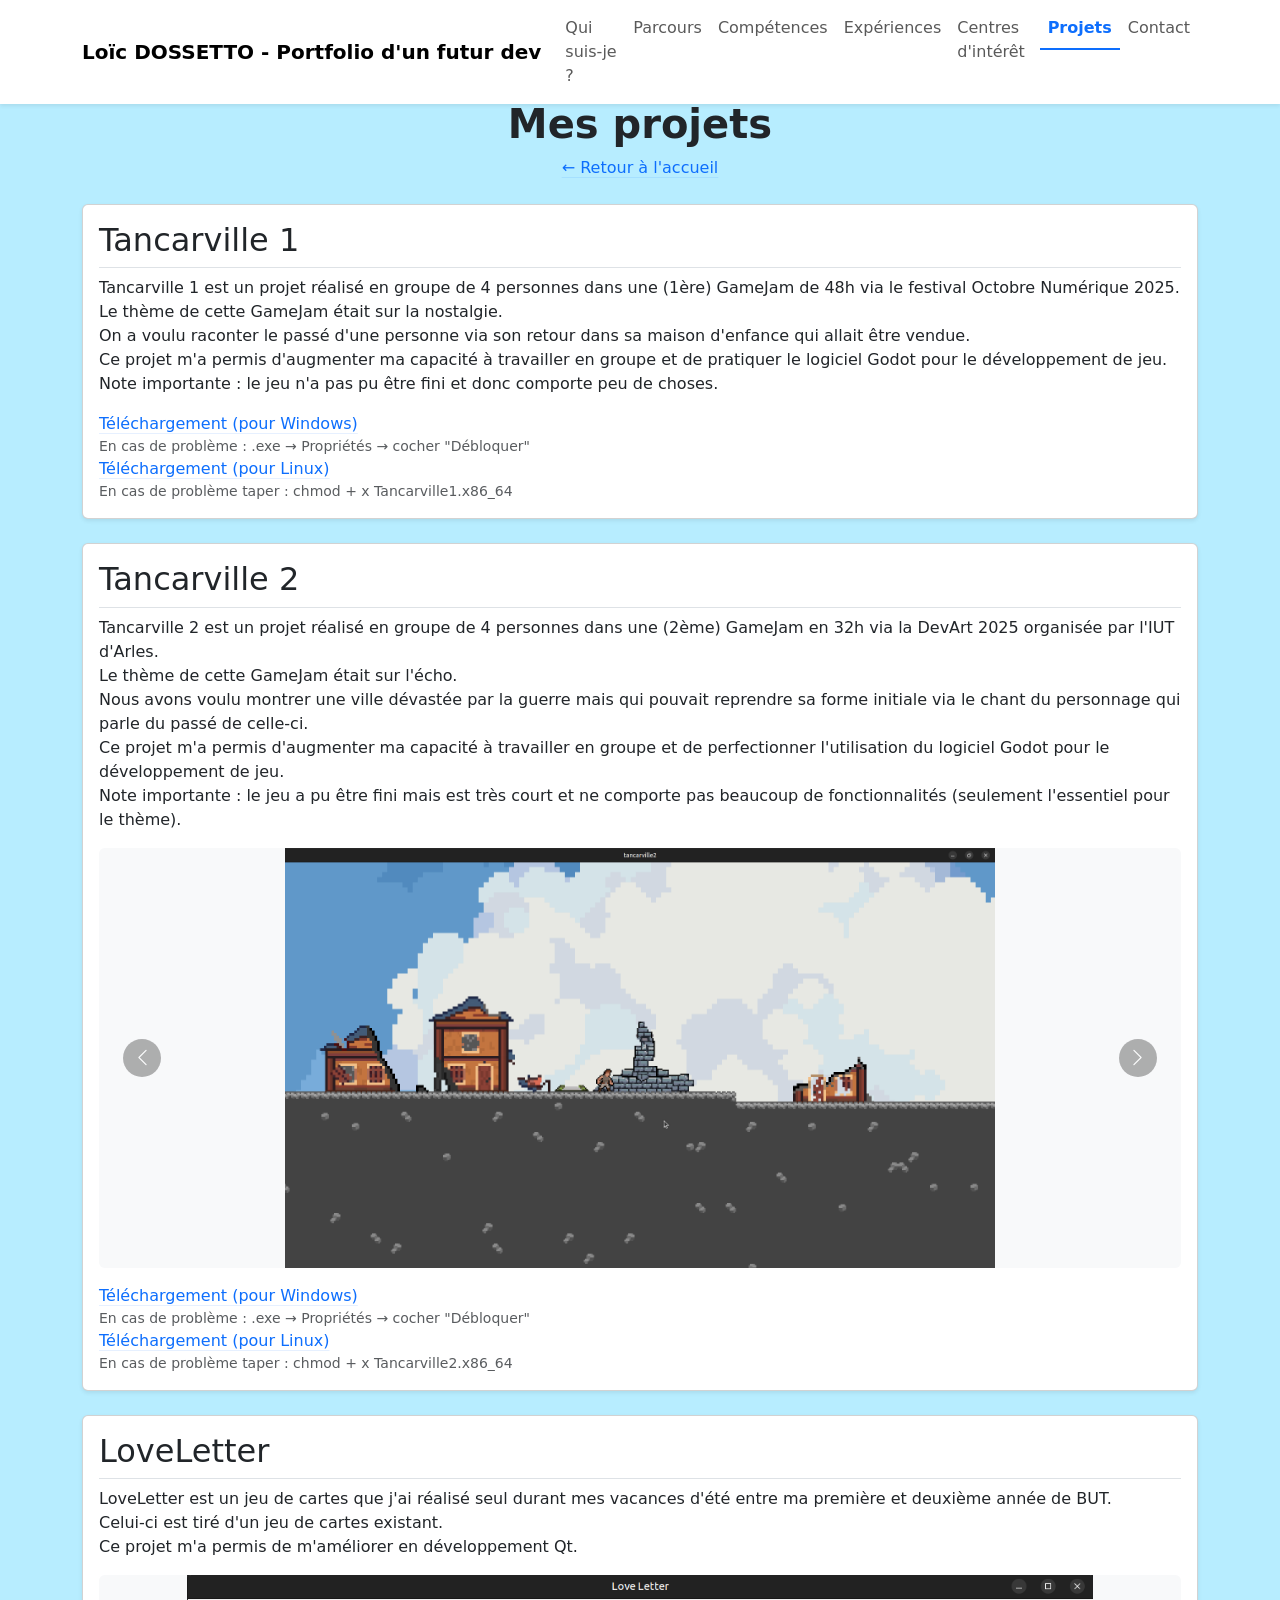
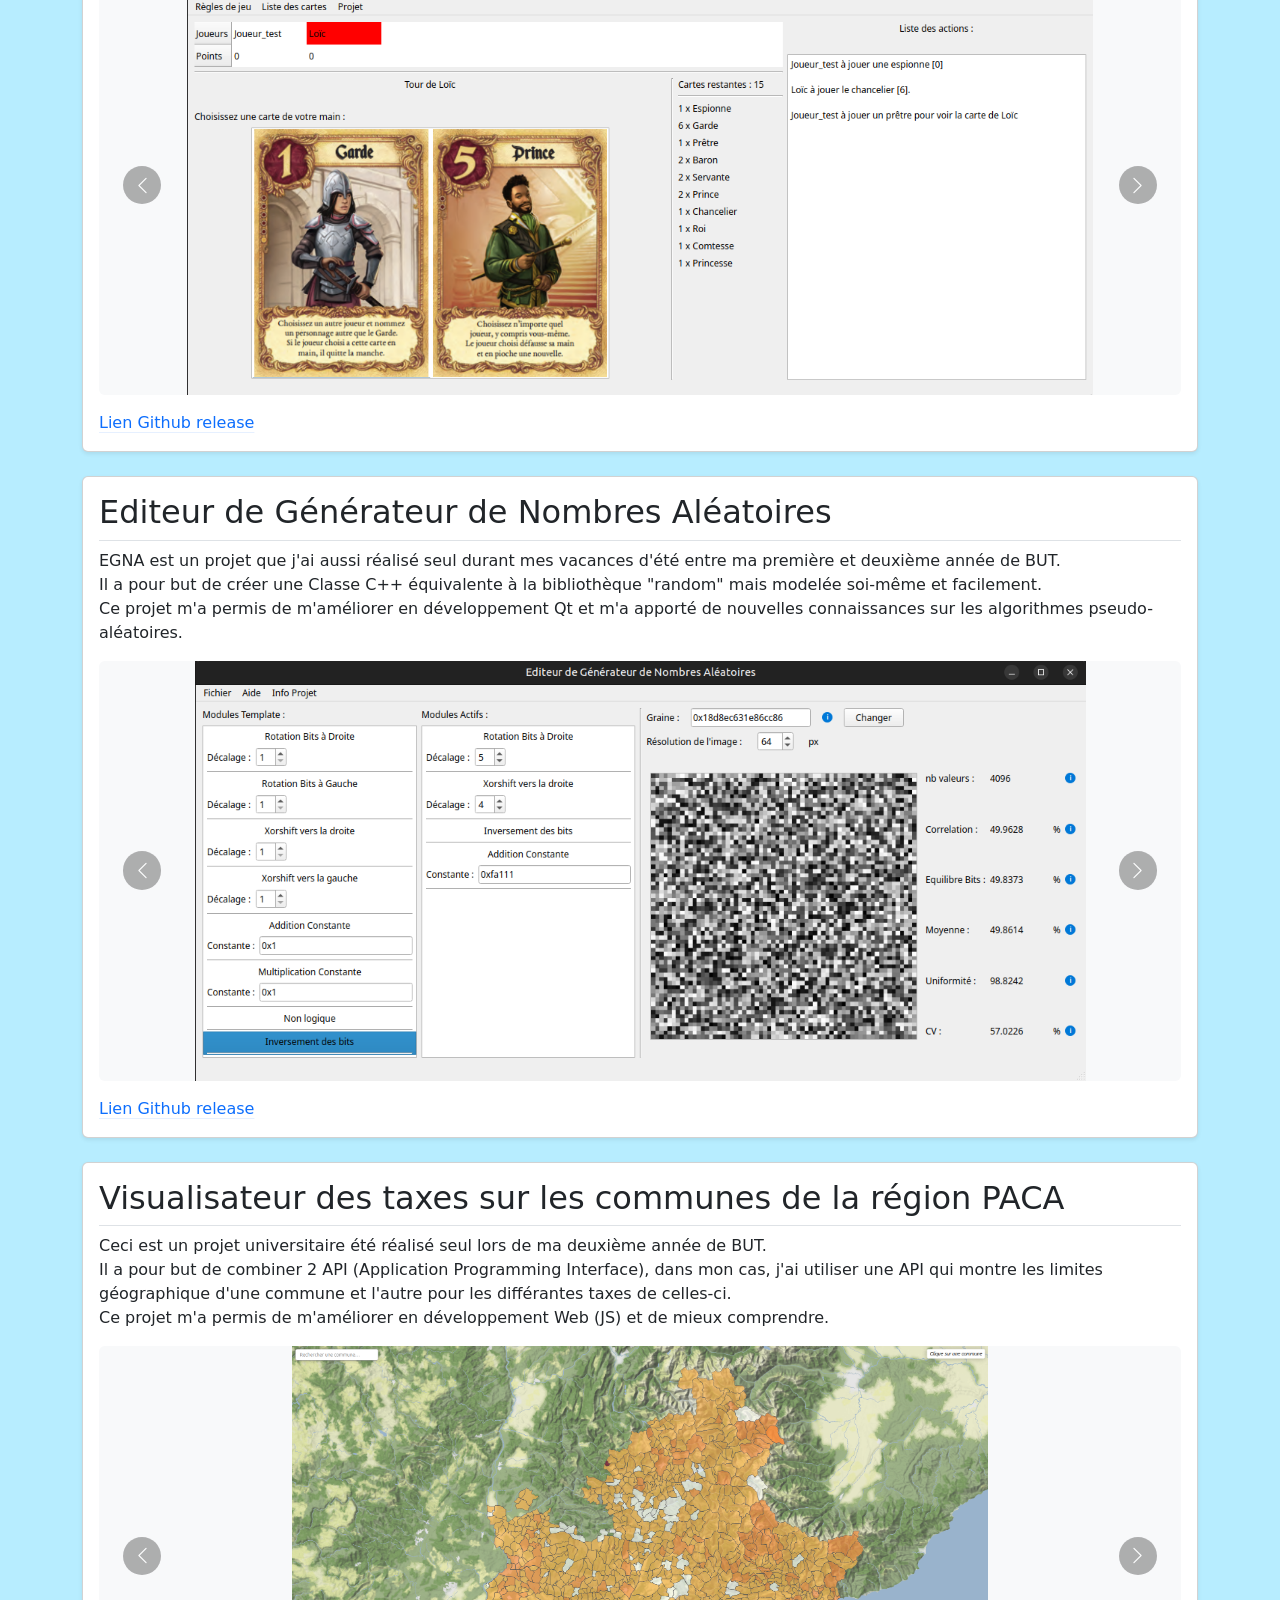
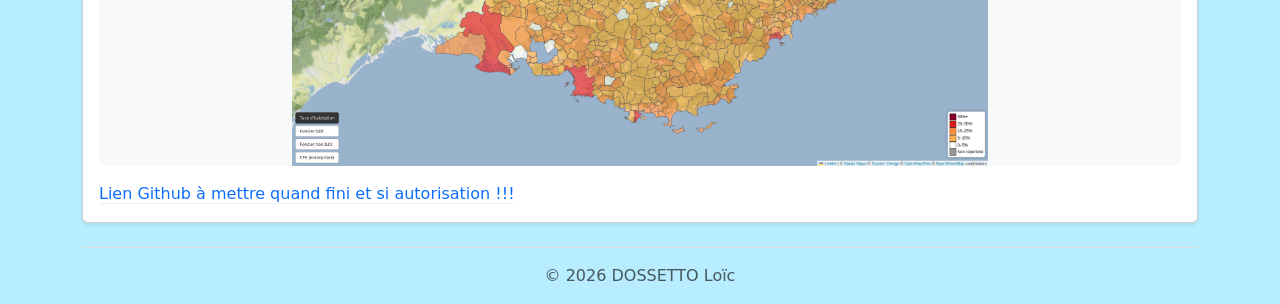
==== projets.html @ 9f8f9348 "Initial commit : Ajout du portfolio" ====
<!DOCTYPE html>
<html lang="fr">
    <head>
        <meta charset="utf-8"/>

        <title>Mes projets - Portfolio ​d'un futur dev</title>

        <meta name="auteur" content="DOSSETTO Loïc"/>
        <meta name="description" content="Détail des projets de DOSSETTO Loïc"/>
        <meta name="viewport" content="width=device-width, initial-scale=1">
        <link href="https://cdn.jsdelivr.net/npm/bootstrap@5.3.8/dist/css/bootstrap.min.css" rel="stylesheet" integrity="sha384-sRIl4kxILFvY47J16cr9ZwB07vP4J8+LH7qKQnuqkuIAvNWLzeN8tE5YBujZqJLB" crossorigin="anonymous">
        <script src="https://cdn.jsdelivr.net/npm/bootstrap@5.3.8/dist/js/bootstrap.bundle.min.js" integrity="sha384-FKyoEForCGlyvwx9Hj09JcYn3nv7wiPVlz7YYwJrWVcXK/BmnVDxM+D2scQbITxI" crossorigin="anonymous"></script>
        <link rel="stylesheet" href="style.css"/>
    </head>

    <body>

        <!-- Navbar  -->
        <nav class="navbar navbar-expand-lg bg-white shadow-sm fixed-top">
            <div class="container">
                <a class="navbar-brand fw-bold" href="index.html">Loïc DOSSETTO - Portfolio d'un futur dev</a>
                <button class="navbar-toggler" type="button" data-bs-toggle="collapse" data-bs-target="#navMenu">
                    <span class="navbar-toggler-icon"></span>
                </button>
                <div class="collapse navbar-collapse" id="navMenu">
                    <ul class="navbar-nav ms-auto">
                        <li class="nav-item"><a class="nav-link" href="index.html#qui-suis-je">Qui suis-je ?</a></li>
                        <li class="nav-item"><a class="nav-link" href="index.html#parcours">Parcours</a></li>
                        <li class="nav-item"><a class="nav-link" href="index.html#competences">Compétences</a></li>
                        <li class="nav-item"><a class="nav-link" href="index.html#experiences">Expériences</a></li>
                        <li class="nav-item"><a class="nav-link" href="index.html#centres_interet">Centres d'intérêt</a></li>
                        <li class="nav-item"><a class="nav-link active" href="index.html#projets">Projets</a></li>
                        <li class="nav-item"><a class="nav-link" href="index.html#contact">Contact</a></li>
                    </ul>
                </div>
            </div>
        </nav>

        <div class="container">
            <div class="text-center mt-4 mb-2">
                <h1 class="fw-bold">Mes projets</h1>
                <a href="index.html" class="link-offset-2 link-underline link-underline-opacity-10">&larr; Retour à l'accueil</a>
            </div>

            <!-- Tancarville 1 -->

            <div id="tancarville1" class="card mt-4 shadow-sm">
                <div class="card-body">
                    <h2 class="card-title border-bottom pb-2">Tancarville 1</h2>
                    <p>
                        Tancarville 1 est un projet réalisé en groupe de 4 personnes dans une (1ère) GameJam de 48h via le festival Octobre Numérique 2025.<br>
                        Le thème de cette GameJam était sur la nostalgie.<br>
                        On a voulu raconter le passé d'une personne via son retour dans sa maison d'enfance qui allait être vendue.<br>
                        Ce projet m'a permis d'augmenter ma capacité à travailler en groupe et de pratiquer le logiciel Godot pour le développement de jeu.<br>
                        Note importante : le jeu n'a pas pu être fini et donc comporte peu de choses.
                    </p>

                    <a class="link-offset-2 link-underline link-underline-opacity-10" href="executables/Tancarville1.exe" download>Téléchargement (pour Windows)</a>
                    <small class="text-muted d-block">En cas de problème : .exe → Propriétés → cocher "Débloquer"</small>
                    <a class="link-offset-2 link-underline link-underline-opacity-10" href="executables/Tancarville1.x86_64" download>Téléchargement (pour Linux)</a>
                    <small class="text-muted d-block">En cas de problème taper : chmod + x Tancarville1.x86_64</small>
                </div>
            </div>

            <!-- Tancarville 2 -->

            <div id="tancarville2" class="card mt-4 shadow-sm">
                <div class="card-body">
                    <h2 class="card-title border-bottom pb-2">Tancarville 2</h2>
                    <p>
                        Tancarville 2 est un projet réalisé en groupe de 4 personnes dans une (2ème) GameJam en 32h via la DevArt 2025 organisée par l'IUT d'Arles.<br>
                        Le thème de cette GameJam était sur l'écho.<br>
                        Nous avons voulu montrer une ville dévastée par la guerre mais qui pouvait reprendre sa forme initiale via le chant du personnage qui parle du passé de celle-ci.<br>
                        Ce projet m'a permis d'augmenter ma capacité à travailler en groupe et de perfectionner l'utilisation du logiciel Godot pour le développement de jeu.<br>
                        Note importante : le jeu a pu être fini mais est très court et ne comporte pas beaucoup de fonctionnalités (seulement l'essentiel pour le thème).
                    </p>

                    <div id="carouselTancarville1" class="carousel slide mb-3" data-bs-ride="carousel">
                        <div class="carousel-inner rounded">
                            <div class="carousel-item active">
                                <img src="images_et_video/projets/tancarville2_image1.png" class="d-block w-100 project-media" alt="Capture d'écran 1 - Tancarville">
                            </div>
                            <div class="carousel-item">
                                <img src="images_et_video/projets/tancarville2_image2.png" class="d-block w-100 project-media" alt="Capture d'écran 2 - Tancarville">
                            </div>
                            <div class="carousel-item">
                                <img src="images_et_video/projets/tancarville2_image3.png" class="d-block w-100 project-media" alt="Capture d'écran 3 - Tancarville">
                            </div>
                        </div>
                        <button class="carousel-control-prev" type="button" data-bs-target="#carouselTancarville1" data-bs-slide="prev">
                            <span class="carousel-control-prev-icon"></span>
                        </button>
                        <button class="carousel-control-next" type="button" data-bs-target="#carouselTancarville1" data-bs-slide="next">
                            <span class="carousel-control-next-icon"></span>
                        </button>
                    </div>

                    <a class="link-offset-2 link-underline link-underline-opacity-10" href="executables/Tancarville2.exe" download>Téléchargement (pour Windows)</a>
                    <small class="text-muted d-block">En cas de problème : .exe → Propriétés → cocher "Débloquer"</small>
                    <a class="link-offset-2 link-underline link-underline-opacity-10" href="executables/Tancarville2.x86_64" download>Téléchargement (pour Linux)</a>
                    <small class="text-muted d-block">En cas de problème taper : chmod + x Tancarville2.x86_64</small>
                </div>
            </div>

            <!-- LoveLetter -->

            <div id="loveletter" class="card mt-4 shadow-sm">
                <div class="card-body">
                    <h2 class="card-title border-bottom pb-2">LoveLetter</h2>
                    <p>
                        LoveLetter est un jeu de cartes que j'ai réalisé seul durant mes vacances d'été entre ma première et deuxième année de BUT.<br>
                        Celui-ci est tiré d'un jeu de cartes existant.<br>
                        Ce projet m'a permis de m'améliorer en développement Qt.
                    </p>

                    <div id="carouselLoveLetter" class="carousel slide mb-3" data-bs-ride="carousel">
                        <div class="carousel-inner rounded">
                            <div class="carousel-item active">
                                <img src="images_et_video/projets/loveletter_image1.png" class="d-block w-100 project-media" alt="Capture d'écran 1 - LoveLetter">
                            </div>
                            <div class="carousel-item">
                                <img src="images_et_video/projets/loveletter_image2.png" class="d-block w-100 project-media" alt="Capture d'écran 2 - LoveLetter">
                            </div>
                        </div>
                        <button class="carousel-control-prev" type="button" data-bs-target="#carouselLoveLetter" data-bs-slide="prev">
                            <span class="carousel-control-prev-icon"></span>
                        </button>
                        <button class="carousel-control-next" type="button" data-bs-target="#carouselLoveLetter" data-bs-slide="next">
                            <span class="carousel-control-next-icon"></span>
                        </button>
                    </div>

                    <a class="link-offset-2 link-underline link-underline-opacity-10" href="https://github.com/erreur130/LoveLetter/releases" target="_blank">Lien Github release</a>
                </div>
            </div>

            <!-- EGNA -->

            <div id="egna" class="card mt-4 mb-4 shadow-sm">
                <div class="card-body">
                    <h2 class="card-title border-bottom pb-2">Editeur de Générateur de Nombres Aléatoires</h2>
                    <p>
                        EGNA est un projet que j'ai aussi réalisé seul durant mes vacances d'été entre ma première et deuxième année de BUT.<br>
                        Il a pour but de créer une Classe C++ équivalente à la bibliothèque "random" mais modelée soi-même et facilement.<br>
                        Ce projet m'a permis de m'améliorer en développement Qt et m'a apporté de nouvelles connaissances sur les algorithmes pseudo-aléatoires.
                    </p>

                    <div id="carouselEGNA" class="carousel slide mb-3" data-bs-ride="carousel">
                        <div class="carousel-inner rounded">
                            <div class="carousel-item active">
                                <img src="images_et_video/projets/egna_image1.png" class="d-block w-100 project-media" alt="Capture d'écran 1 - EGNA">
                            </div>
                            <div class="carousel-item">
                                <img src="images_et_video/projets/egna_image2.png" class="d-block w-100 project-media" alt="Capture d'écran 2 - EGNA">
                            </div>
                            <div class="carousel-item">
                                <img src="images_et_video/projets/egna_image3.png" class="d-block w-100 project-media" alt="Capture d'écran 3 - EGNA">
                            </div>
                        </div>
                        <button class="carousel-control-prev" type="button" data-bs-target="#carouselEGNA" data-bs-slide="prev">
                            <span class="carousel-control-prev-icon"></span>
                        </button>
                        <button class="carousel-control-next" type="button" data-bs-target="#carouselEGNA" data-bs-slide="next">
                            <span class="carousel-control-next-icon"></span>
                        </button>
                    </div>

                    <a class="link-offset-2 link-underline link-underline-opacity-10" href="https://github.com/erreur130/Editeur_de_Generateur_de_Nombres_Aleatoire/releases" target="_blank">Lien Github release</a>
                </div>
            </div>

            <!-- projet API -->

            <div id="projetAPI" class="card mt-4 mb-4 shadow-sm">
                <div class="card-body">
                    <h2 class="card-title border-bottom pb-2">Visualisateur des taxes sur les communes de la région PACA</h2>
                    <p>
                        Ceci est un projet universitaire été réalisé seul lors de ma deuxième année de BUT.<br>
                        Il a pour but de combiner 2 API (Application Programming Interface), dans mon cas, j'ai utiliser une API qui montre les limites géographique d'une commune et l'autre pour les différantes taxes de celles-ci.<br>
                        Ce projet m'a permis de m'améliorer en développement Web (JS) et de mieux comprendre.
                    </p>

                    <div id="carouselprojetAPI" class="carousel slide mb-3" data-bs-ride="carousel">
                        <div class="carousel-inner rounded">
                            <div class="carousel-item active">
                                <img src="images_et_video/projets/projetAPI_image1.png" class="d-block w-100 project-media" alt="Capture d'écran 1 - projet API">
                            </div>
                            <div class="carousel-item">
                                <img src="images_et_video/projets/projetAPI_image2.png" class="d-block w-100 project-media" alt="Capture d'écran 2 - projet API">
                            </div>
                            <div class="carousel-item">
                                <img src="images_et_video/projets/projetAPI_image3.png" class="d-block w-100 project-media" alt="Capture d'écran 3 - projet API">
                            </div>
                        </div>
                        <button class="carousel-control-prev" type="button" data-bs-target="#carouselprojetAPI" data-bs-slide="prev">
                            <span class="carousel-control-prev-icon"></span>
                        </button>
                        <button class="carousel-control-next" type="button" data-bs-target="#carouselprojetAPI" data-bs-slide="next">
                            <span class="carousel-control-next-icon"></span>
                        </button>
                    </div>

                    <a class="link-offset-2 link-underline link-underline-opacity-10" href="" target="_blank">Lien Github à mettre quand fini et si autorisation !!!</a>
                </div>
            </div>

            <footer class="text-center text-muted mt-4 mb-3 border-top pt-3">
                &copy; 2026 DOSSETTO Loïc
            </footer>

        </div>
    </body>
</html>
---- style.css ----
/* Décalage pour que les ancres ne passent pas sous la navbar fixe */
html {
    scroll-behavior: smooth;
}

body {
    padding-top: 76px; /* environ la hauteur de la navbar */
    background-color: #b7edff;
}

/* Photo de profil (section "Qui suis-je") */
.profile-photo {
    width: 180px;
    height: 180px;
    object-fit: cover;
}

section[id], .card[id] {
    scroll-margin-top: 90px;
}

/* Mise en avant du lien actif dans la navbar (scrollspy Bootstrap) */
.navbar-nav .nav-link.active {
    font-weight: 600;
    color: var(--bs-primary) !important;
    border-bottom: 2px solid var(--bs-primary);
}

/* Timeline "Mon parcours" */

.timeline {
    position: relative;
    margin-left: 0.5rem;
    padding-left: 1.75rem;
    border-left: 3px solid #dee2e6;
}

.timeline-item {
    position: relative;
    padding-bottom: 1.75rem;
}

.timeline-item:last-child {
    padding-bottom: 0;
}

.timeline-item::before {
    content: "";
    position: absolute;
    left: -2.35rem;
    top: 0.2rem;
    width: 14px;
    height: 14px;
    border-radius: 50%;
    background: #fff;
    border: 3px solid var(--dot-color, #6c757d);
}

.timeline-item.is-done { --dot-color: #198754; }

.timeline-item.is-diploma { --dot-color: #ffc107; }

.timeline-date {
    font-weight: 600;
    font-size: 0.9rem;
    color: #6c757d;
}

/* Cartes projets (aperçu index)  */
.project-preview-card {
    transition: transform 0.15s ease, box-shadow 0.15s ease;
}
.project-preview-card:hover {
    transform: translateY(-3px);
    box-shadow: 0 0.5rem 1rem rgba(0,0,0,0.1) !important;
}

/* Médias projets (page projets.html) */
.project-media {
    max-height: 420px;
    width: 100%;
    object-fit: contain;
    background-color: #f8f9fa; /* comble les bandes vides si le ratio ne correspond pas */
}

/*rajout visiblilité carousel*/
.carousel-control-prev, .carousel-control-next {
    width: 8%;
}

.carousel-control-prev-icon, .carousel-control-next-icon {
    background-color: rgba(0, 0, 0, 0.6);
    border-radius: 50%;
    padding: 1.2rem;
    background-size: 50%;
}

/* Barres de compétences */
.skill-bar {
    margin-bottom: 0.9rem;
}

.skill-bar-label {
    display: flex;
    justify-content: space-between;
    font-size: 0.9rem;
    margin-bottom: 0.25rem;
}

.skill-bar-track {
    height: 1.1rem;
    background-color: #e9ecef;
    border: 1px solid #dee2e6;
    border-radius: 0.375rem;
    overflow: hidden;
}

.skill-bar-fill {
    height: 100%;
    border-radius: 0.375rem 0 0 0.375rem;
}

.skill-bar-fill.level-success  { background-color: var(--bs-success); }
.skill-bar-fill.level-primary  { background-color: var(--bs-primary); }
.skill-bar-fill.level-secondary{ background-color: var(--bs-secondary); }
.skill-bar-fill.level-dark     { background-color: var(--bs-dark); }
.skill-bar-fill.level-info     { background-color: var(--bs-info); }
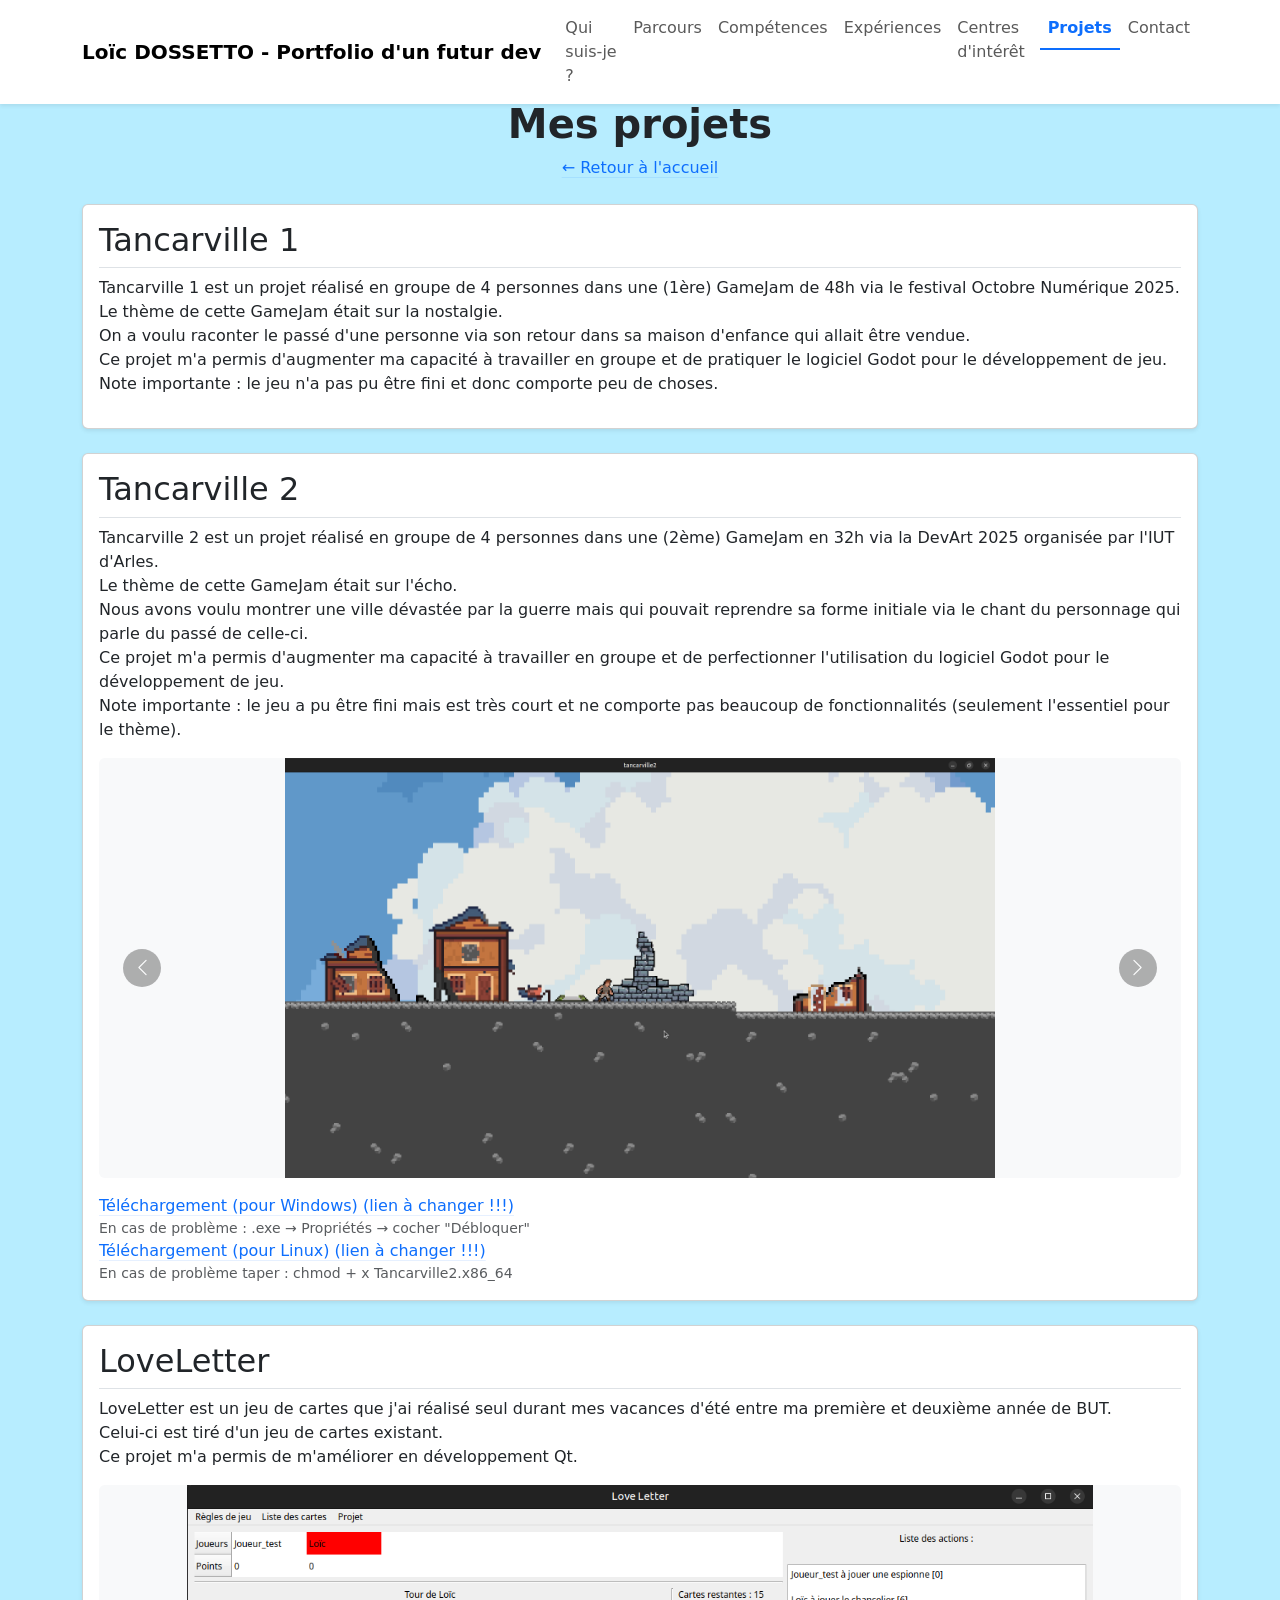
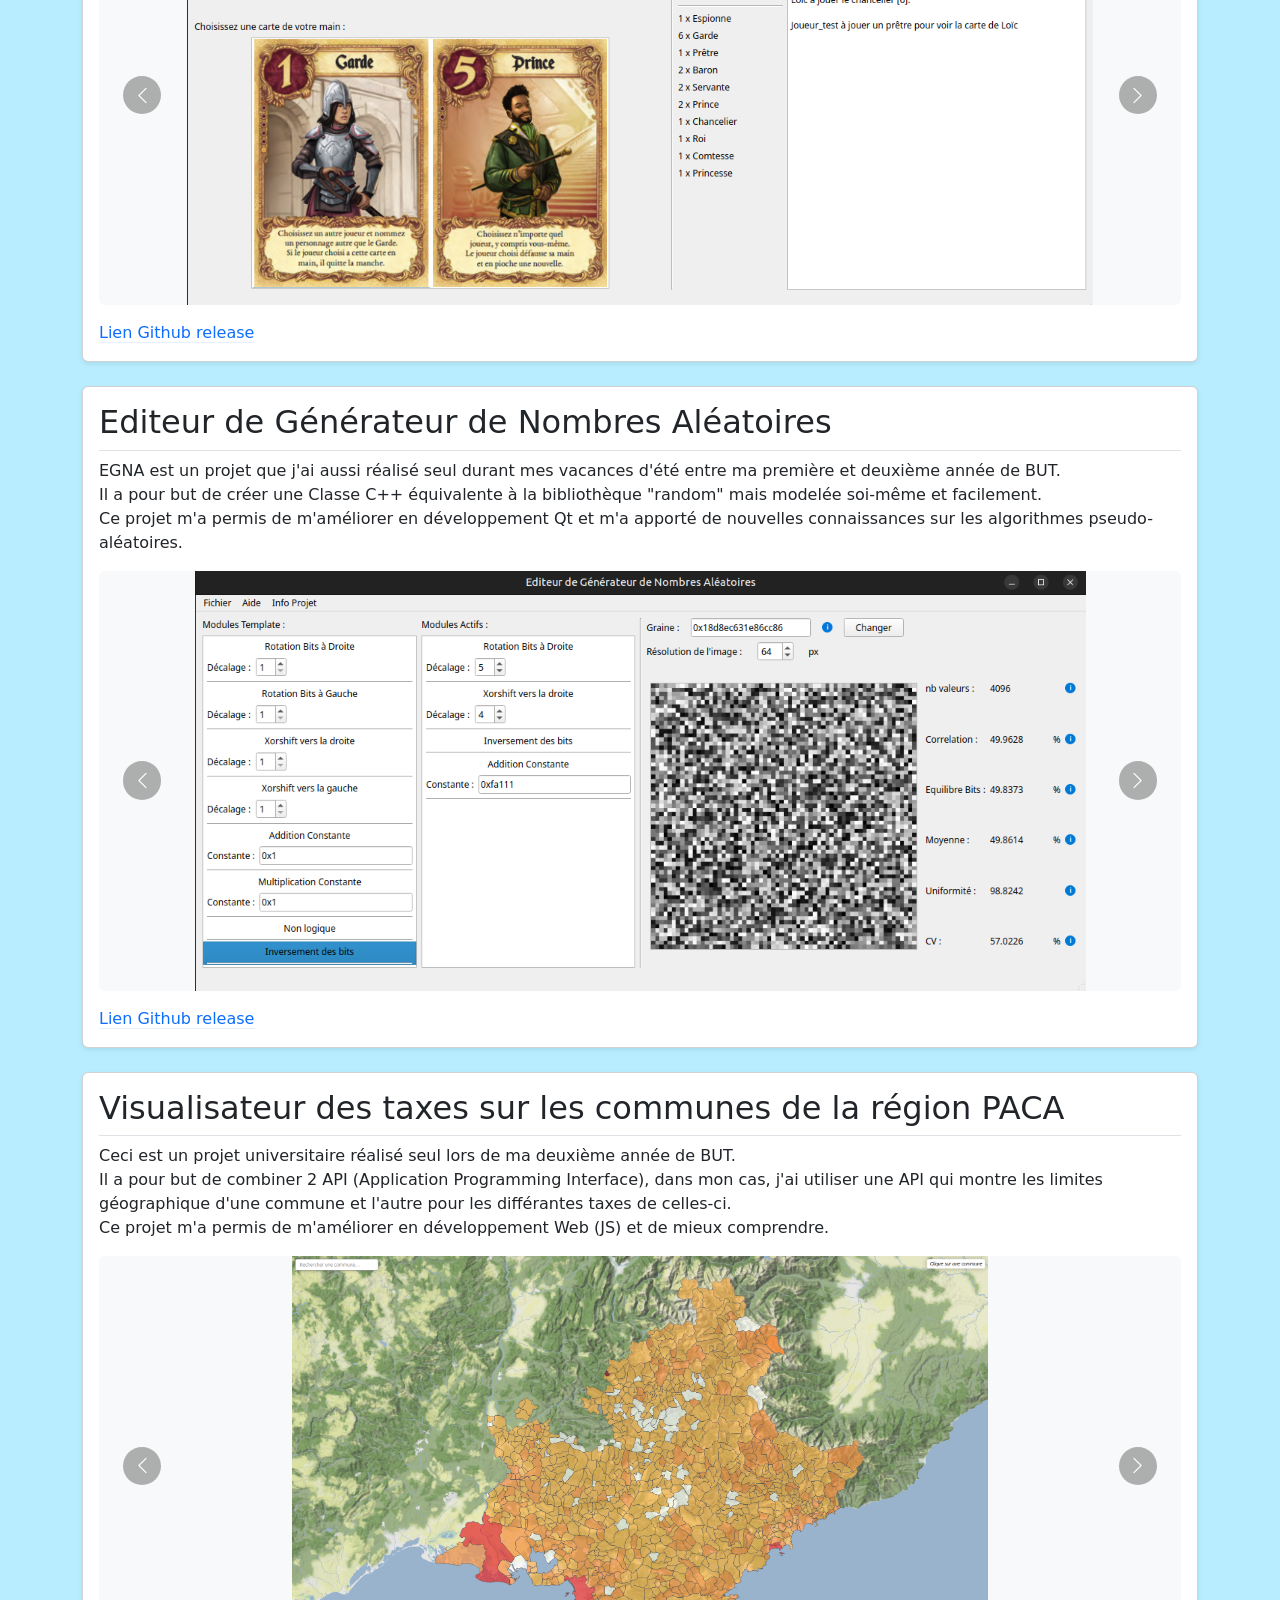
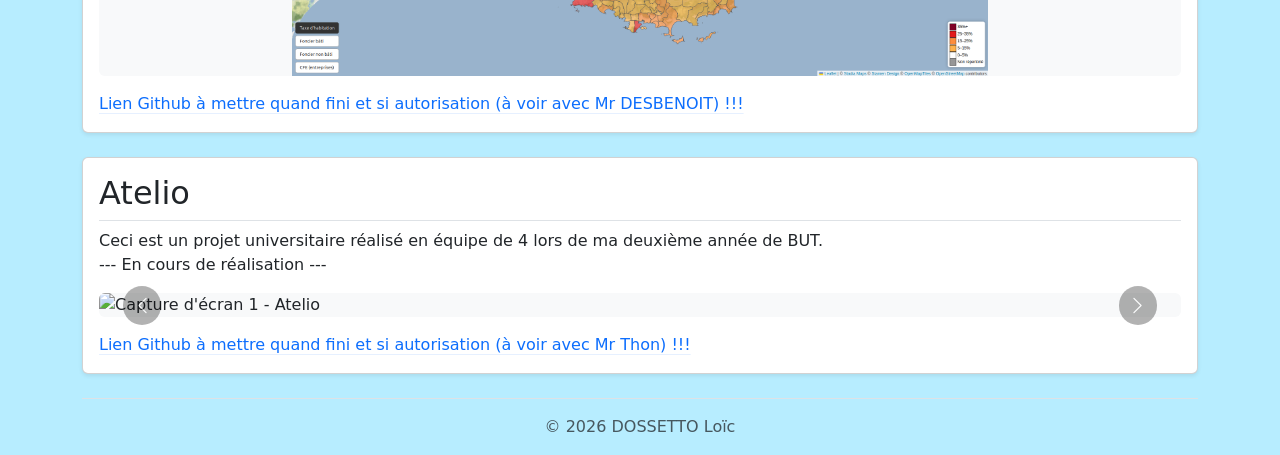
==== commit 11223b9f: "feat : Rajout du début pour le projet Atelio et corrections diverses" ====
--- a/projets.html
+++ b/projets.html
@@ -54,11 +54,6 @@
                         Ce projet m'a permis d'augmenter ma capacité à travailler en groupe et de pratiquer le logiciel Godot pour le développement de jeu.<br>
                         Note importante : le jeu n'a pas pu être fini et donc comporte peu de choses.
                     </p>
-
-                    <a class="link-offset-2 link-underline link-underline-opacity-10" href="executables/Tancarville1.exe" download>Téléchargement (pour Windows)</a>
-                    <small class="text-muted d-block">En cas de problème : .exe → Propriétés → cocher "Débloquer"</small>
-                    <a class="link-offset-2 link-underline link-underline-opacity-10" href="executables/Tancarville1.x86_64" download>Téléchargement (pour Linux)</a>
-                    <small class="text-muted d-block">En cas de problème taper : chmod + x Tancarville1.x86_64</small>
                 </div>
             </div>
 
@@ -95,9 +90,9 @@
                         </button>
                     </div>
 
-                    <a class="link-offset-2 link-underline link-underline-opacity-10" href="executables/Tancarville2.exe" download>Téléchargement (pour Windows)</a>
+                    <a class="link-offset-2 link-underline link-underline-opacity-10" href="executables/Tancarville2.exe" download>Téléchargement (pour Windows) (lien à changer !!!)</a>
                     <small class="text-muted d-block">En cas de problème : .exe → Propriétés → cocher "Débloquer"</small>
-                    <a class="link-offset-2 link-underline link-underline-opacity-10" href="executables/Tancarville2.x86_64" download>Téléchargement (pour Linux)</a>
+                    <a class="link-offset-2 link-underline link-underline-opacity-10" href="executables/Tancarville2.x86_64" download>Téléchargement (pour Linux) (lien à changer !!!)</a>
                     <small class="text-muted d-block">En cas de problème taper : chmod + x Tancarville2.x86_64</small>
                 </div>
             </div>
@@ -175,7 +170,7 @@
                 <div class="card-body">
                     <h2 class="card-title border-bottom pb-2">Visualisateur des taxes sur les communes de la région PACA</h2>
                     <p>
-                        Ceci est un projet universitaire été réalisé seul lors de ma deuxième année de BUT.<br>
+                        Ceci est un projet universitaire réalisé seul lors de ma deuxième année de BUT.<br>
                         Il a pour but de combiner 2 API (Application Programming Interface), dans mon cas, j'ai utiliser une API qui montre les limites géographique d'une commune et l'autre pour les différantes taxes de celles-ci.<br>
                         Ce projet m'a permis de m'améliorer en développement Web (JS) et de mieux comprendre.
                     </p>
@@ -200,7 +195,41 @@
                         </button>
                     </div>
 
-                    <a class="link-offset-2 link-underline link-underline-opacity-10" href="" target="_blank">Lien Github à mettre quand fini et si autorisation !!!</a>
+                    <a class="link-offset-2 link-underline link-underline-opacity-10" href="" target="_blank">Lien Github à mettre quand fini et si autorisation (à voir avec Mr DESBENOIT) !!!</a>
+                </div>
+            </div>
+
+            <!-- Atelio -->
+
+            <div id="Atelio" class="card mt-4 mb-4 shadow-sm">
+                <div class="card-body">
+                    <h2 class="card-title border-bottom pb-2">Atelio</h2>
+                    <p>
+                        Ceci est un projet universitaire réalisé en équipe de 4 lors de ma deuxième année de BUT.<br>
+                        --- En cours de réalisation ---
+                    </p>
+
+                    <div id="carouselAtelio" class="carousel slide mb-3" data-bs-ride="carousel">
+                        <div class="carousel-inner rounded">
+                            <div class="carousel-item active">
+                                <img src="images_et_video/projets/Atelio_image1.png" class="d-block w-100 project-media" alt="Capture d'écran 1 - Atelio">
+                            </div>
+                            <div class="carousel-item">
+                                <img src="images_et_video/projets/Atelio_image2.png" class="d-block w-100 project-media" alt="Capture d'écran 2 - Atelio">
+                            </div>
+                            <div class="carousel-item">
+                                <img src="images_et_video/projets/Atelio_image3.png" class="d-block w-100 project-media" alt="Capture d'écran 3 - Atelio">
+                            </div>
+                        </div>
+                        <button class="carousel-control-prev" type="button" data-bs-target="#carouselAtelio" data-bs-slide="prev">
+                            <span class="carousel-control-prev-icon"></span>
+                        </button>
+                        <button class="carousel-control-next" type="button" data-bs-target="#carouselAtelio" data-bs-slide="next">
+                            <span class="carousel-control-next-icon"></span>
+                        </button>
+                    </div>
+
+                    <a class="link-offset-2 link-underline link-underline-opacity-10" href="" target="_blank">Lien Github à mettre quand fini et si autorisation (à voir avec Mr Thon) !!!</a>
                 </div>
             </div>
 
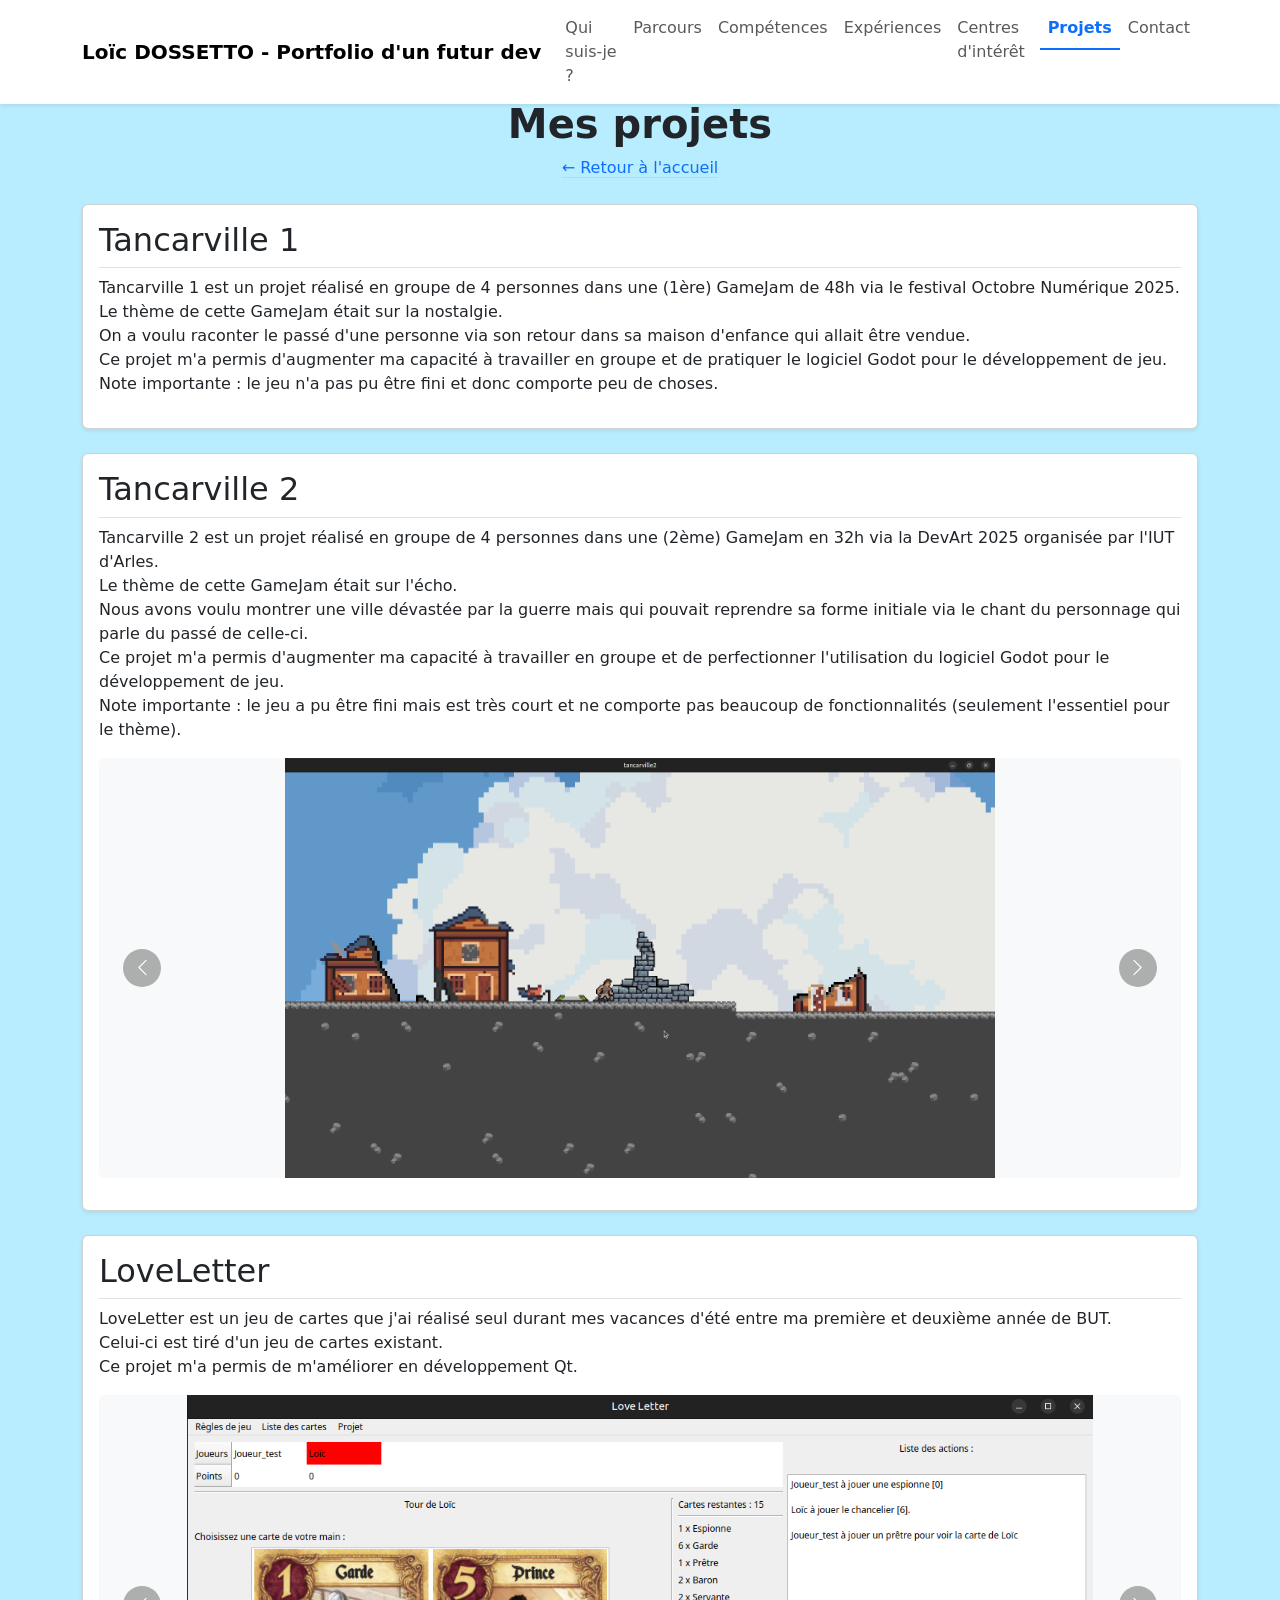
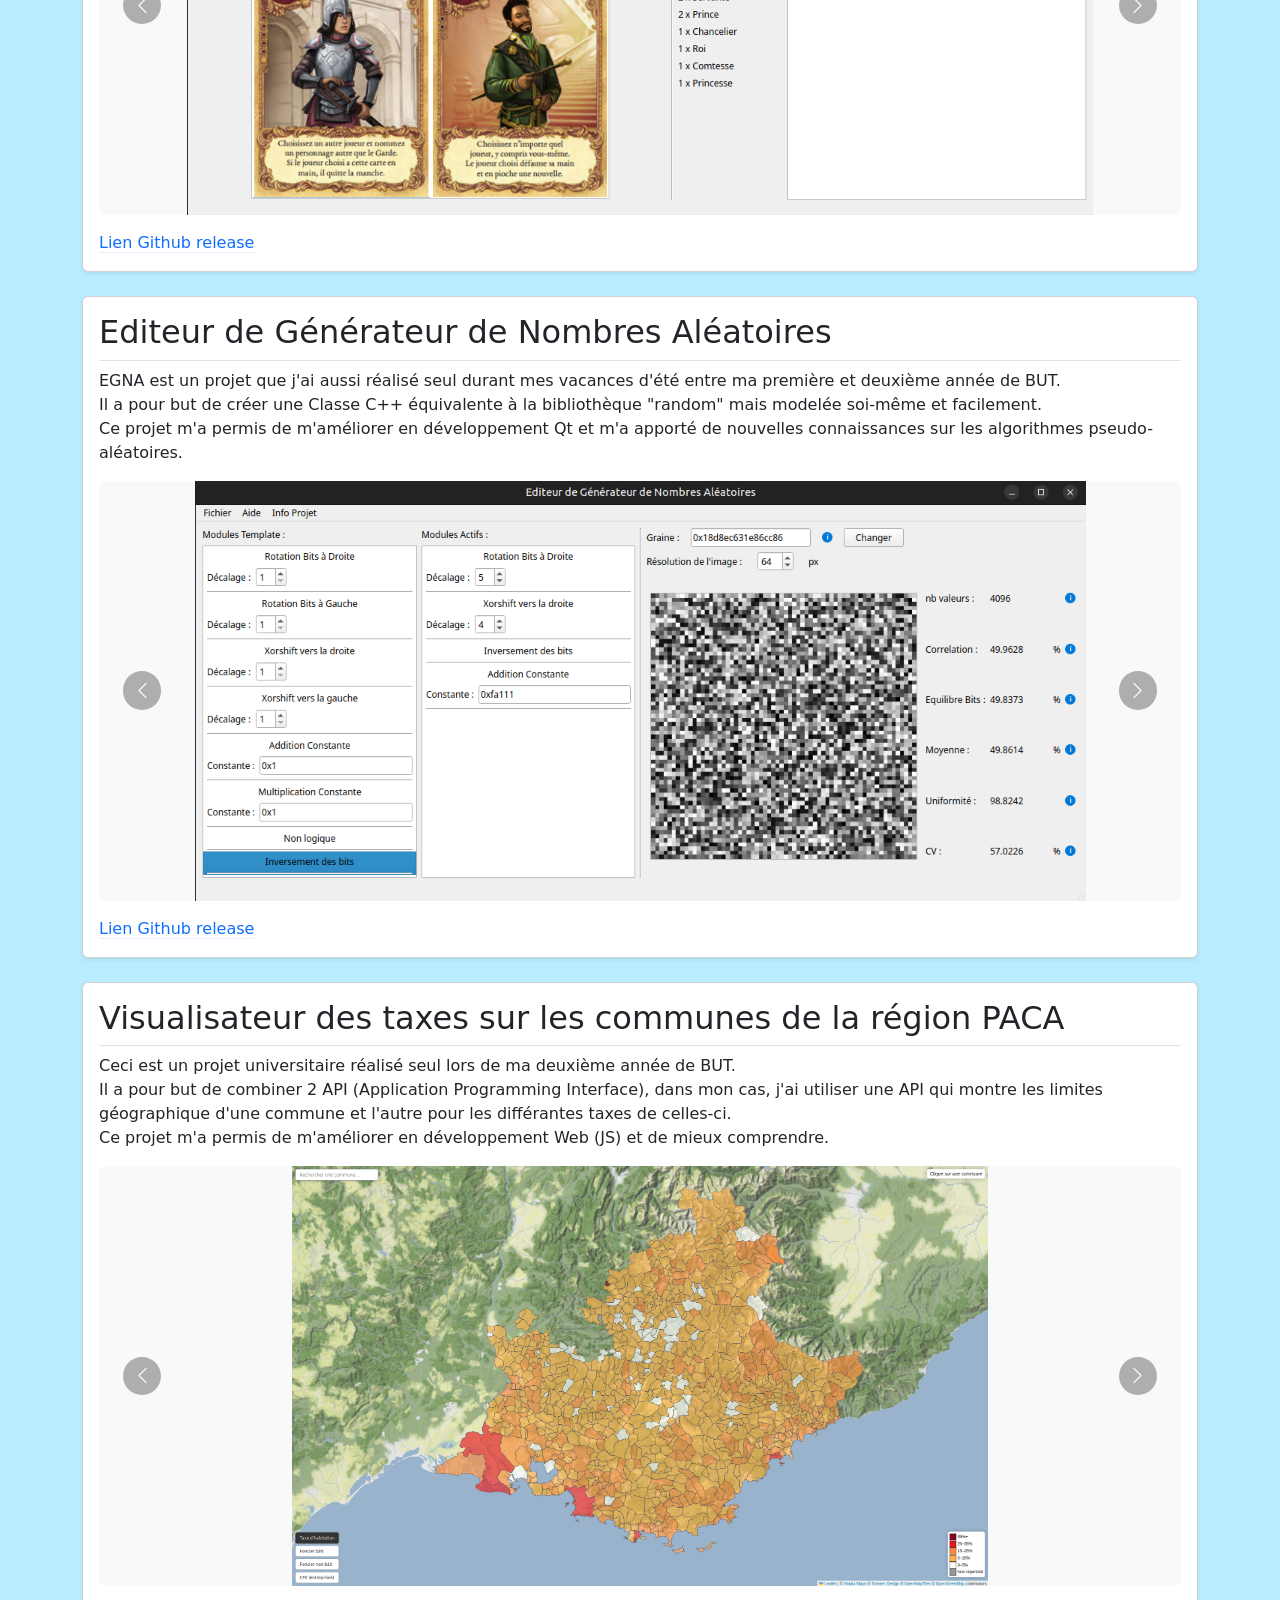
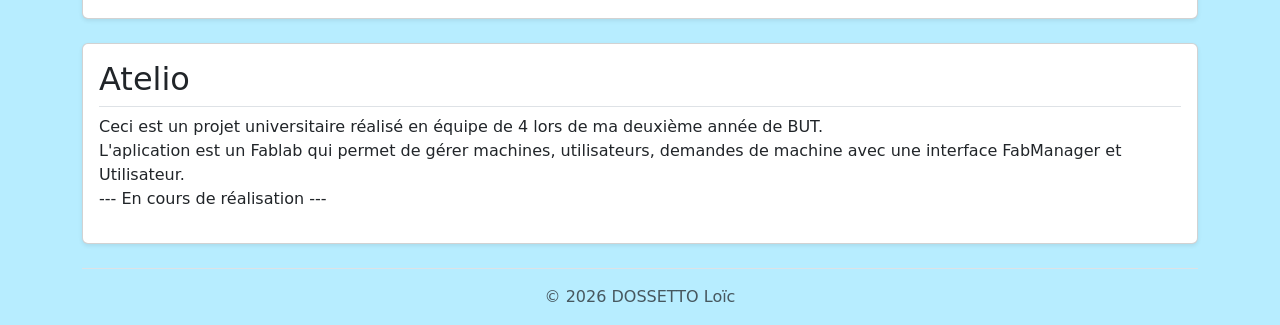
==== commit 4ff15275: "fix : mise en momentaire d'éléments qui ne marche pas" ====
--- a/projets.html
+++ b/projets.html
@@ -89,11 +89,12 @@
                             <span class="carousel-control-next-icon"></span>
                         </button>
                     </div>
-
+                    <!--
                     <a class="link-offset-2 link-underline link-underline-opacity-10" href="executables/Tancarville2.exe" download>Téléchargement (pour Windows) (lien à changer !!!)</a>
                     <small class="text-muted d-block">En cas de problème : .exe → Propriétés → cocher "Débloquer"</small>
                     <a class="link-offset-2 link-underline link-underline-opacity-10" href="executables/Tancarville2.x86_64" download>Téléchargement (pour Linux) (lien à changer !!!)</a>
                     <small class="text-muted d-block">En cas de problème taper : chmod + x Tancarville2.x86_64</small>
+                    -->
                 </div>
             </div>
 
@@ -195,7 +196,9 @@
                         </button>
                     </div>
 
+                    <!--
                     <a class="link-offset-2 link-underline link-underline-opacity-10" href="" target="_blank">Lien Github à mettre quand fini et si autorisation (à voir avec Mr DESBENOIT) !!!</a>
+                    -->
                 </div>
             </div>
 
@@ -206,9 +209,11 @@
                     <h2 class="card-title border-bottom pb-2">Atelio</h2>
                     <p>
                         Ceci est un projet universitaire réalisé en équipe de 4 lors de ma deuxième année de BUT.<br>
+                        L'aplication est un Fablab qui permet de gérer machines, utilisateurs, demandes de machine avec une interface FabManager et Utilisateur.<br>
                         --- En cours de réalisation ---
                     </p>
 
+                    <!--
                     <div id="carouselAtelio" class="carousel slide mb-3" data-bs-ride="carousel">
                         <div class="carousel-inner rounded">
                             <div class="carousel-item active">
@@ -228,8 +233,11 @@
                             <span class="carousel-control-next-icon"></span>
                         </button>
                     </div>
-
+                    -->
+
+                    <!--
                     <a class="link-offset-2 link-underline link-underline-opacity-10" href="" target="_blank">Lien Github à mettre quand fini et si autorisation (à voir avec Mr Thon) !!!</a>
+                    -->
                 </div>
             </div>
 
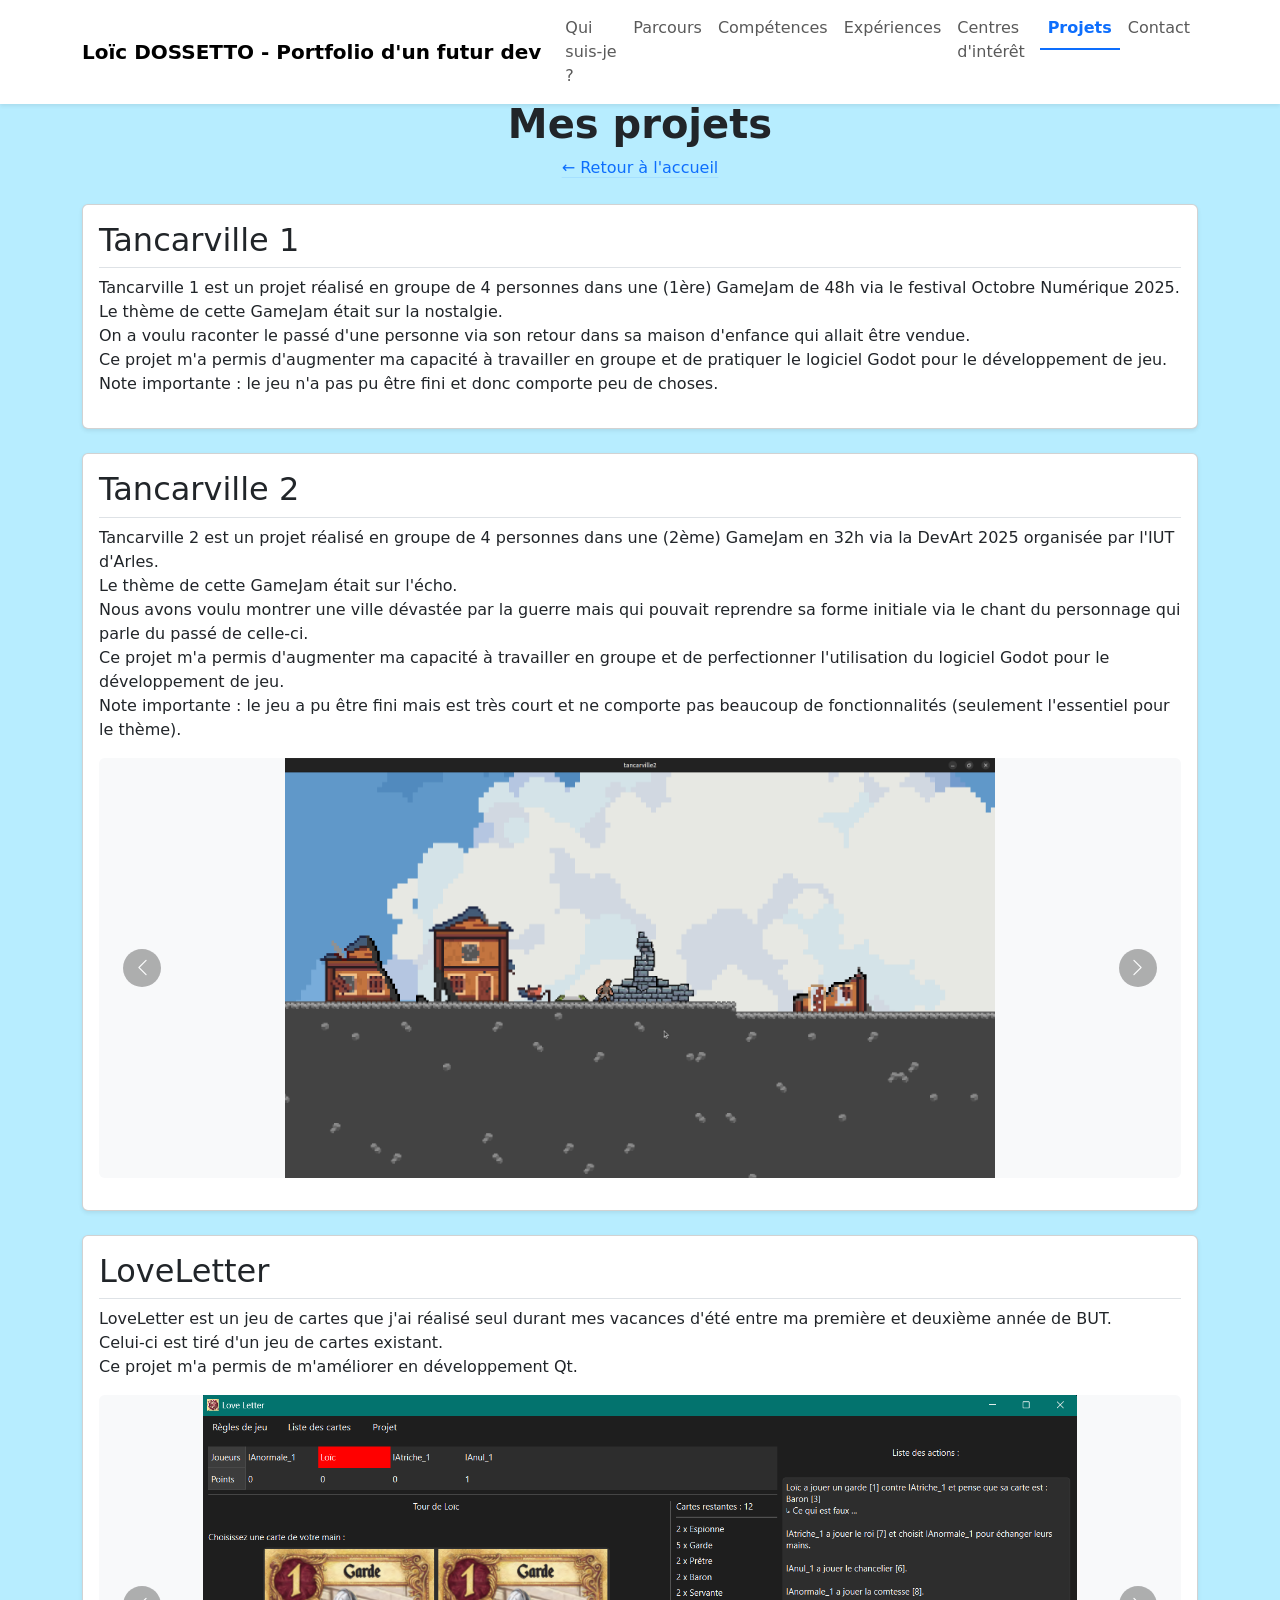
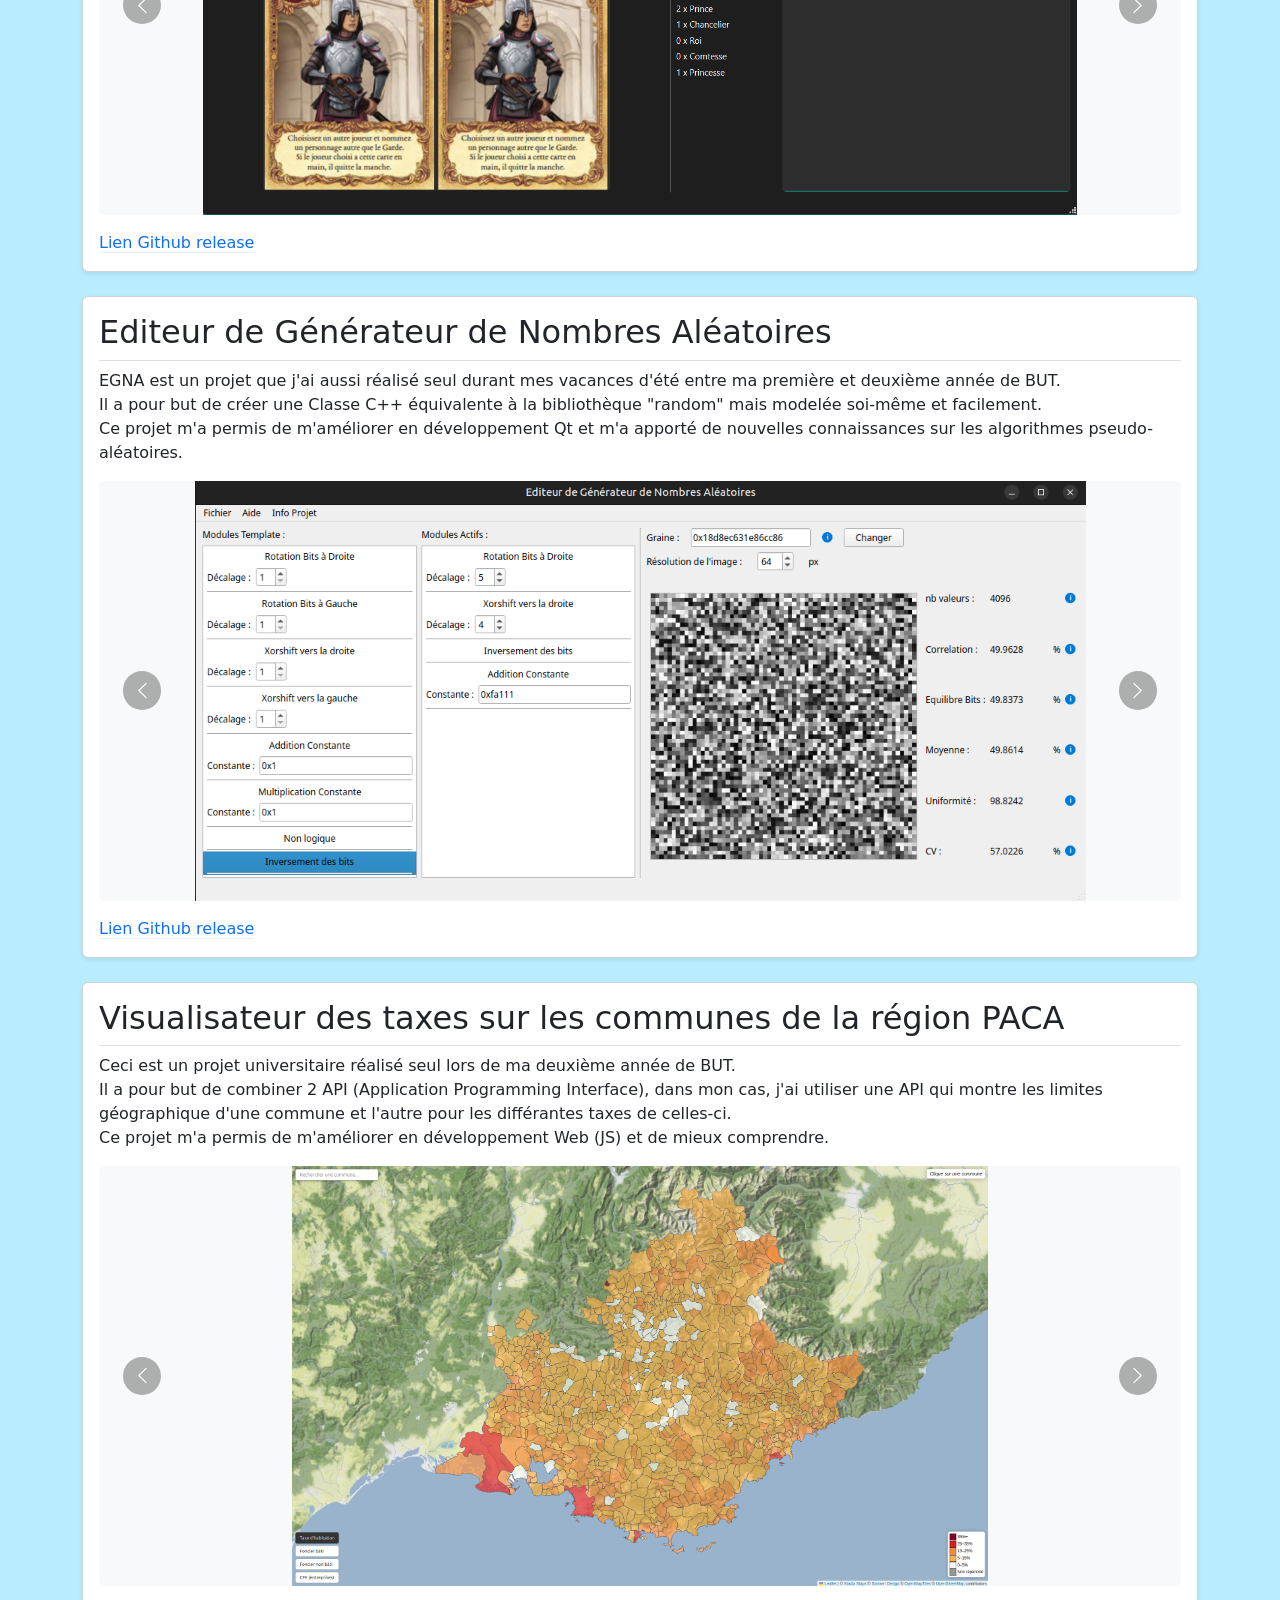
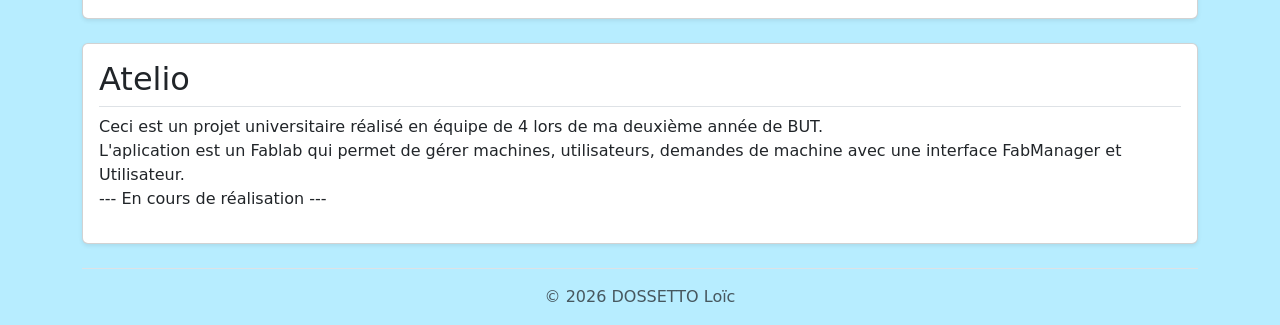
==== commit 2e86a93b: "refactor : changement des images du projet LoveLetter (pour la nouvelle version)" ====
--- a/projets.html
+++ b/projets.html
@@ -117,6 +117,9 @@
                             <div class="carousel-item">
                                 <img src="images_et_video/projets/loveletter_image2.png" class="d-block w-100 project-media" alt="Capture d'écran 2 - LoveLetter">
                             </div>
+                            <div class="carousel-item">
+                                <img src="images_et_video/projets/loveletter_image3.png" class="d-block w-100 project-media" alt="Capture d'écran 2 - LoveLetter">
+                            </div>
                         </div>
                         <button class="carousel-control-prev" type="button" data-bs-target="#carouselLoveLetter" data-bs-slide="prev">
                             <span class="carousel-control-prev-icon"></span>
